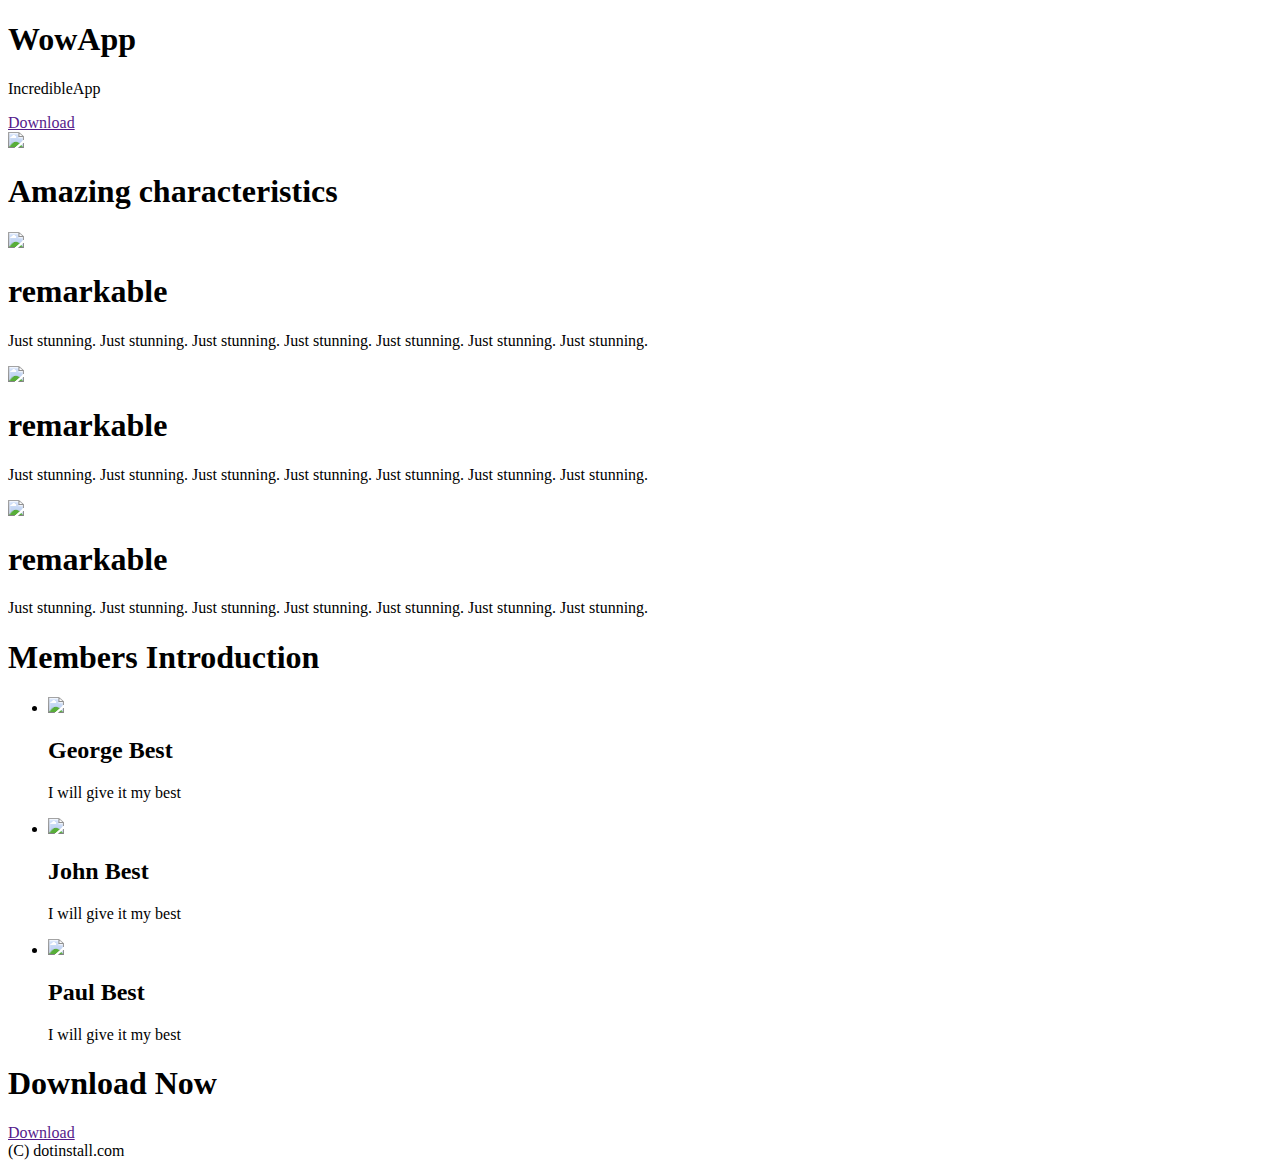
==== index.html @ a1553252 "Rename inindex.html to index.html" ====
<!DOCTYPE html>
<html lang="ja">
<head>
 <meta charset="utf-8">
 <meta name="viewport" content="width=device-width, initial-scale=1">
 <title>すんごいアプリ</title>
 <//title></title>
 <link rel="stylesheet" href="css/styles.css">
 <link rel="icon" href="favicon.ico">
</head>
<body>
  <header>

    <div class="container">
      <div class="info">
        <h1>WowApp</h1>
        <p>IncredibleApp</p>
        <a href="" class="btn">Download</a>
        
      </div>
      <div class="pic">
        <img src="img/top.png">
      </div>
    </div>
  </header>

  <section class="features">
 <h1>Amazing characteristics</h1>

 <div class="container">
   <section>
     <div class="pic">
       <img src="img/feature1.png">
     </div>
     <div class="info">
       <h1>remarkable</h1>
       <p>Just stunning. Just stunning. Just stunning. Just stunning. Just stunning. Just stunning. Just stunning. </p>
     </div>
    </section>
    
  
   <section>
     <div class="pic">
       <img src="img/feature2.png">
     </div>

     <div class="info">
       <h1>remarkable</h1>
       <p>Just stunning. Just stunning. Just stunning. Just stunning. Just stunning. Just stunning. Just stunning. </p>
     </div>
    </section>
    

   <section>
     <div class="pic">
       <img src="img/feature3.png">
     </div>

     <div class="info">
       <h1>remarkable</h1>
       <p>Just stunning. Just stunning. Just stunning. Just stunning. Just stunning. Just stunning. Just stunning. </p>
     </div>
    </section>
    
  </section>
</div>

  <section class="members">
    <h1>Members Introduction</h1>
    
    <ul>
      <li>
        <img src="img/member1.png">
        <h2>George Best</h2>
        <p>I will give it my best</p>
      </li>
      
      <li>
        <img src="img/member2.png">
        <h2>John Best</h2>
        <p>I will give it my best</p>
      </li>
      
      <li>
        <img src="img/member3.png">
        <h2>Paul Best</h2>
        <p>I will give it my best</p>
      </li>
      
    </ul>
  </section>

  <section class="call-to-action">
    <h1>Download Now</h1>
    <a href="" class="btn">Download</a>
  </section>

  <footer>
(C) dotinstall.com
  </footer>
</body>
</html>
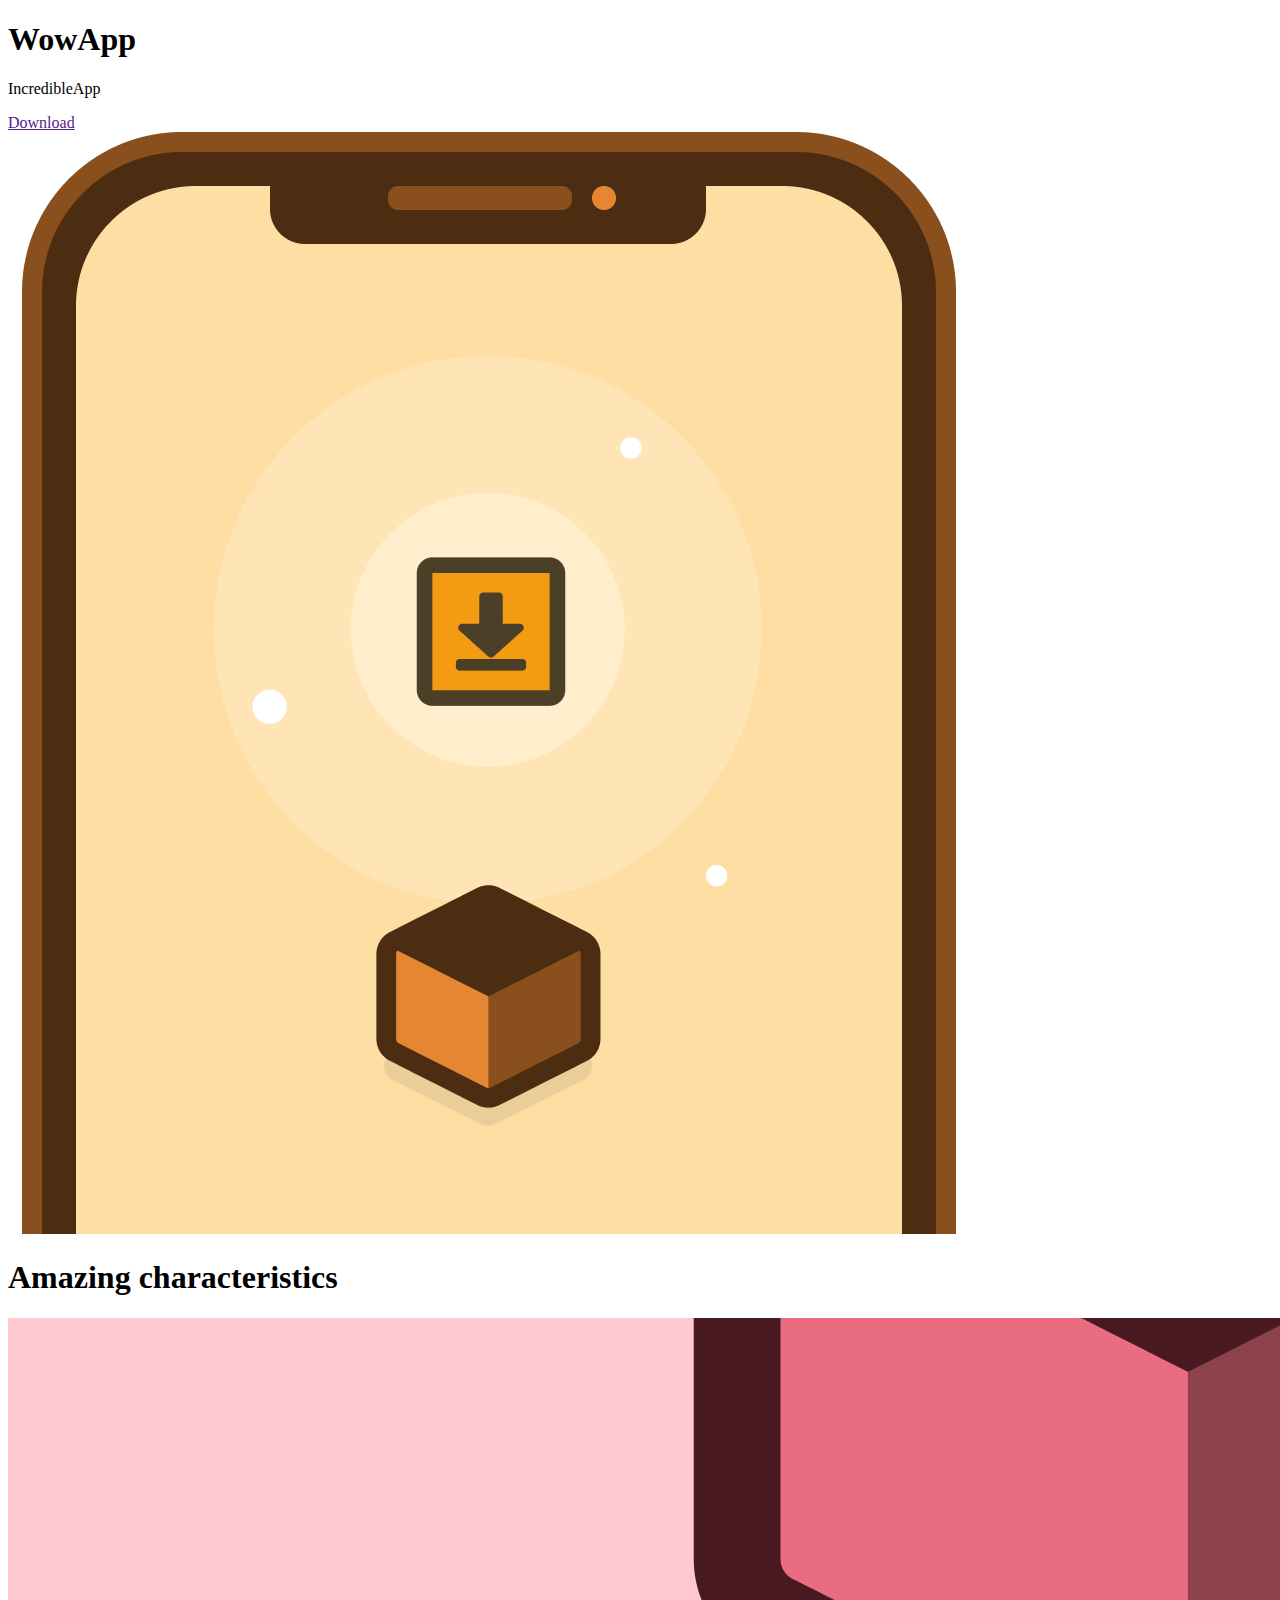
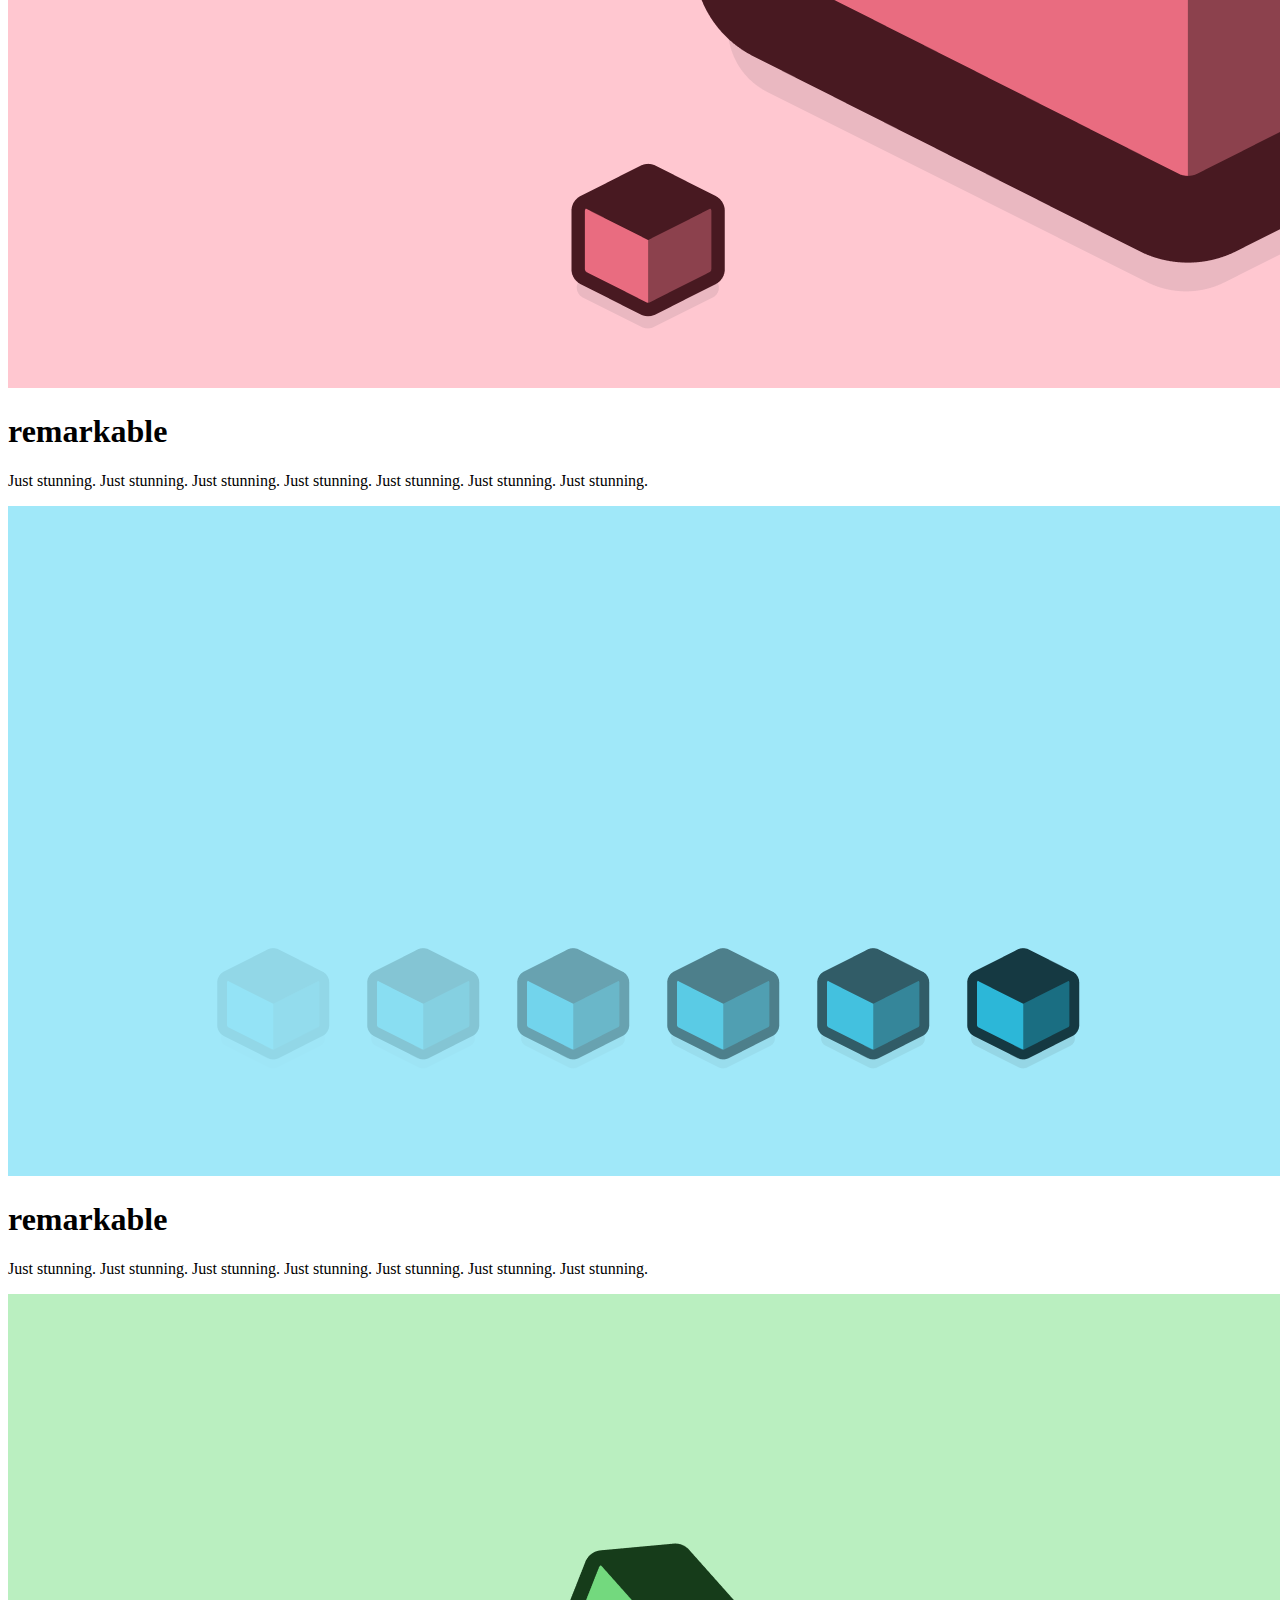
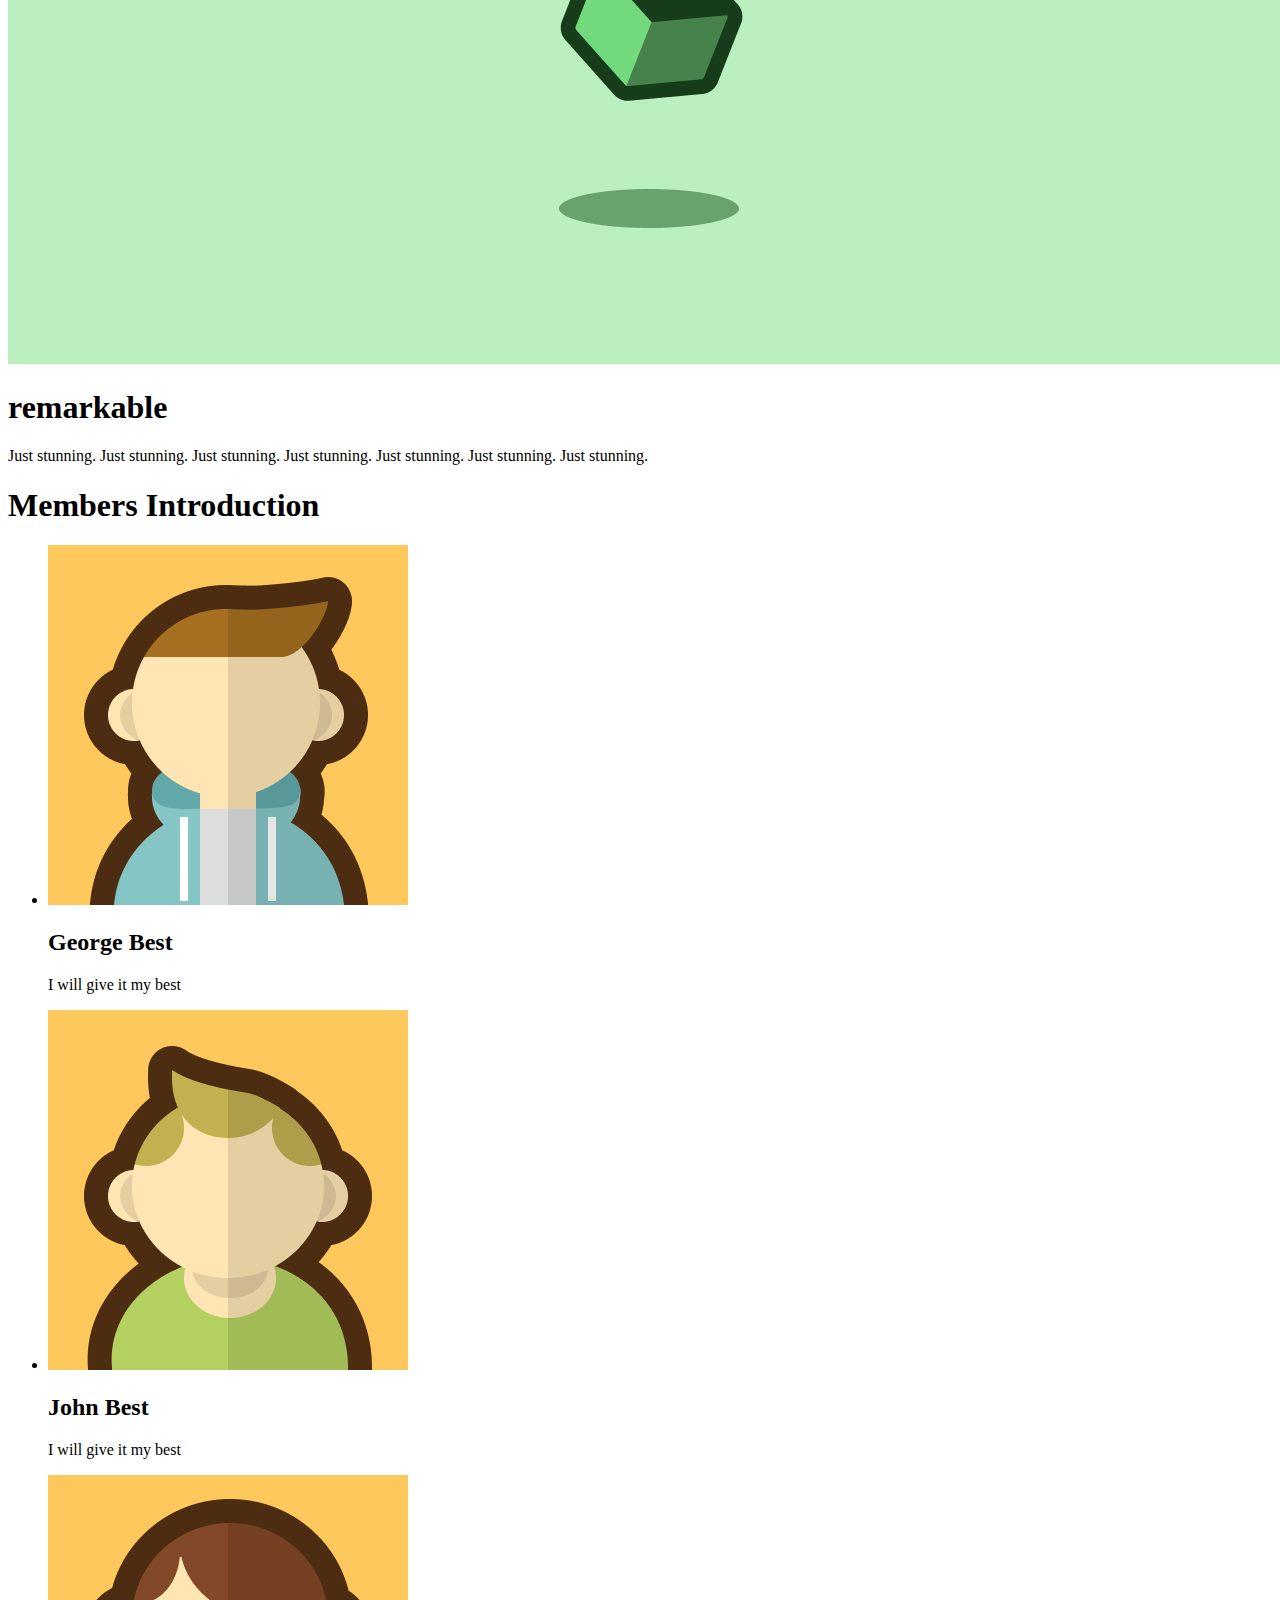
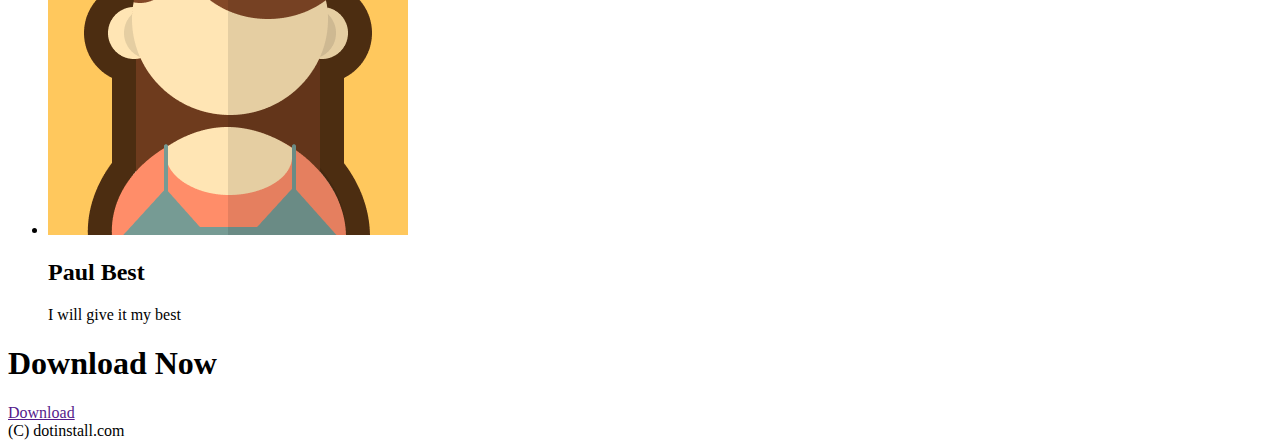
==== commit 39e0352a: "Update index.html" ====
--- a/index.html
+++ b/index.html
@@ -4,7 +4,7 @@
  <meta charset="utf-8">
  <meta name="viewport" content="width=device-width, initial-scale=1">
  <title>すんごいアプリ</title>
- <//title></title>
+ </title></title>
  <link rel="stylesheet" href="css/styles.css">
  <link rel="icon" href="favicon.ico">
 </head>
@@ -19,7 +19,7 @@
         
       </div>
       <div class="pic">
-        <img src="img/top.png">
+        <img src="top.png">
       </div>
     </div>
   </header>
@@ -30,7 +30,7 @@
  <div class="container">
    <section>
      <div class="pic">
-       <img src="img/feature1.png">
+       <img src="feature1.png">
      </div>
      <div class="info">
        <h1>remarkable</h1>
@@ -41,7 +41,7 @@
   
    <section>
      <div class="pic">
-       <img src="img/feature2.png">
+       <img src="feature2.png">
      </div>
 
      <div class="info">
@@ -53,7 +53,7 @@
 
    <section>
      <div class="pic">
-       <img src="img/feature3.png">
+       <img src="feature3.png">
      </div>
 
      <div class="info">
@@ -70,19 +70,19 @@
     
     <ul>
       <li>
-        <img src="img/member1.png">
+        <img src="member1.png">
         <h2>George Best</h2>
         <p>I will give it my best</p>
       </li>
       
       <li>
-        <img src="img/member2.png">
+        <img src="member2.png">
         <h2>John Best</h2>
         <p>I will give it my best</p>
       </li>
       
       <li>
-        <img src="img/member3.png">
+        <img src="member3.png">
         <h2>Paul Best</h2>
         <p>I will give it my best</p>
       </li>
@@ -101,3 +101,4 @@
 </body>
 </html>  
 
+
